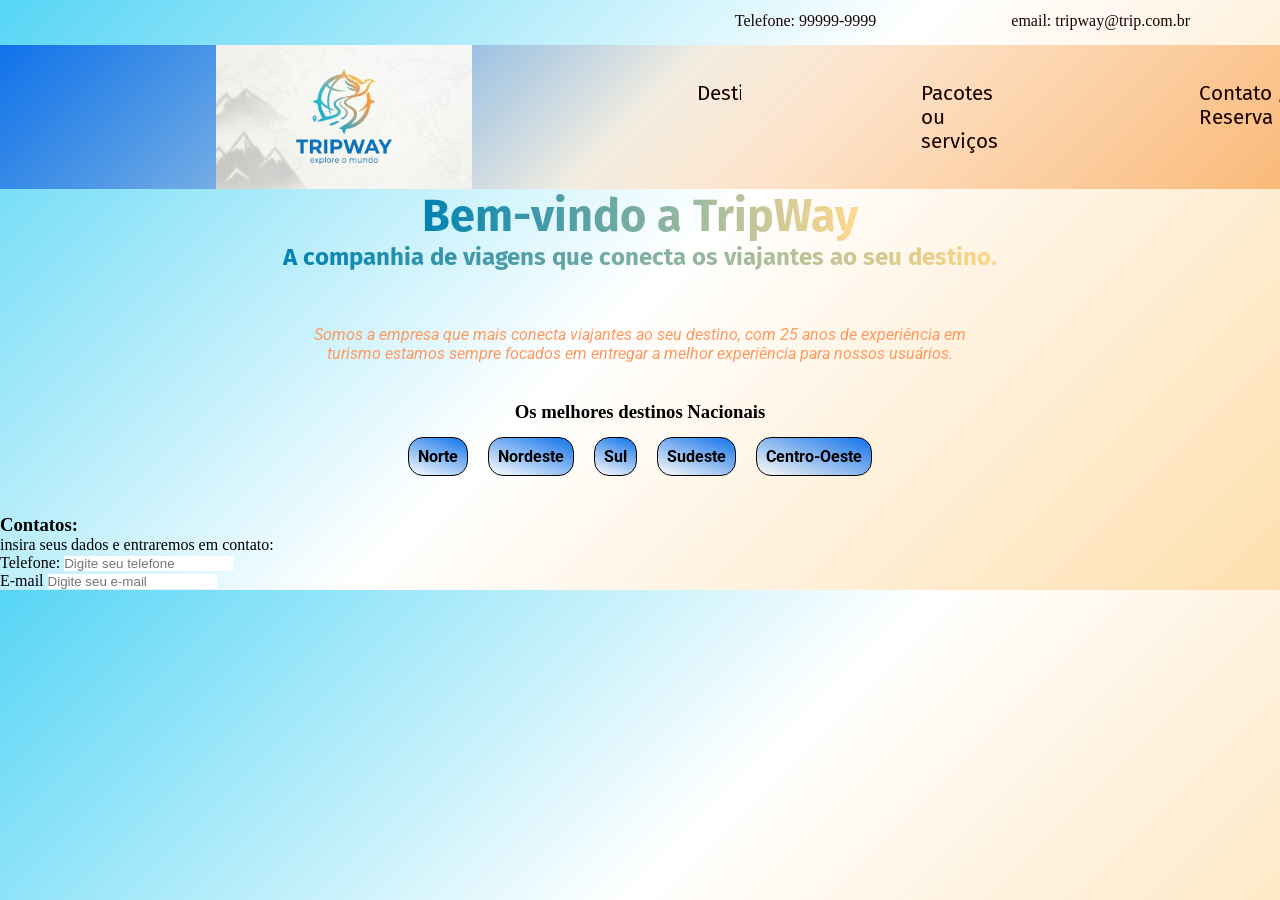
==== index.html @ 1fe7e6d9 "Atualização feita em todas as paginas" ====
<!DOCTYPE html>
<html lang="pt-BR">
<head>
    <meta charset="UTF-8">
    <meta name="viewport" content="width=device-width, initial-scale=1.0">
    <title>TripWay</title>
    <link rel="stylesheet" href="css/styles.css">

</head>

<body >
    <section class="infos-inicio">
        <ul class="telefone-email">
            <li> Telefone: 99999-9999</li>
            <li>email: tripway@trip.com.br</li>
        </ul>
    </section>

    <div class="cabecalho">

                <a class="link-cabecalho" href="">Home</a>

        <img class="img-cabecalho" src="images/logo.jpg"  alt="Logo da empresa">
        <nav >
            <ul class="paginas">
                <li class="link-cabecalho"><a href="pages/destinos.html">Destinos</a></li>
                <li class="link-cabecalho"><a href="pages/pacotes.html">Pacotes ou serviços</a></li>
                <li class="link-cabecalho"><a href="pages/contato.html">Contato / Reserva</a></li>
            </ul>
        </nav>
    </div>

            <header class="texto-principal">
                <h1>Bem-vindo a TripWay</h1>
                <h2>A companhia de viagens que conecta os viajantes ao seu destino.</h2>
            
            <section class="paragrafo-index">
                <p>Somos a empresa que mais conecta viajantes ao seu destino, com 25 anos de experiência em <br> turismo 
                estamos sempre focados em entregar a melhor experiência para nossos usuários.</p>
            </section>
            </header>
        <main>  
            <section >
                <div class="destinos-botao-inicial">
                    <h3 class="propaganda-destinos">Os melhores destinos Nacionais</h3>
                
            
                    <ul class="ofter-trip">
                        <li class="botao-lugar"><a href="">Norte</a></li>
                        <li class="botao-lugar"><a href="">Nordeste</a></li>
                        <li class="botao-lugar"><a href="">Sul</a></li>
                        <li class="botao-lugar"><a href="">Sudeste</a></li>
                        <li class="botao-lugar"><a href="">Centro-Oeste</a></li>

                    </ul>
               
                    </div> 
            </section>

        </main>
        <footer>
            <h3>Contatos:</h3>
            <ul>

               <li>insira seus dados e entraremos em contato:
                <form>
                    <label for="Telefone">Telefone:</label>
                    <input type="text" placeholder="Digite seu telefone" required>
                    <br>
                    <label for="Email">E-mail</label>
                    <input type="email" name="email" id="email" placeholder="Digite seu e-mail" required>

                </form>
               </li>
            </ul>
        </footer>

    
</body>
</html>
---- css/styles.css ----
@import url('https://fonts.googleapis.com/css2?family=Roboto:wght@400;500;600;700&display=swap');
@import url('https://fonts.googleapis.com/css2?family=Fira+Sans:wght@400;500;600&display=swap');

* {
    margin: 0;
    padding: 0;
    box-sizing: border-box;
    border: 0;
}
:root{
    --cor-primaria-background:linear-gradient(135deg, rgb(86, 213, 245), rgba(255, 255, 255, 0.692),rgba(255, 183, 75, 0.447));
    --fonte-principal:'Roboto', sans-serif;
    --fonte-titulo: 'Fira Sans', sans-serif;
    --cor-texto:rgb(26, 2, 2);
    --cor-titulo:#00000079;
    --cor-secundaria-background:linear-gradient(135deg, rgb(16, 114, 234), rgba(255, 230, 206, 0.608),rgba(246, 153, 65, 0.608)) ;
}
ol, ul {
    list-style: none;
}

a {
    text-decoration: none;
    color: inherit;
}

img {
    max-width: 100%;
    display: block;
}

body {
    background: var(--cor-primaria-background);
}

main{
    display: flex;
    flex-direction: column;
    gap: 30vh;
    padding: 3%;
}

.cabecalho{
    background: var(--cor-secundaria-background);
    display: flex;
    align-items: center;
    justify-content: center;
    height: 16vh;
    gap: 25vh;
    
}
.paginas{
    display: flex;
    flex-direction: row;
    gap: 20vh;
}

.img-cabecalho{
    height:100%;
    width: 20%;

}
.link-cabecalho{
    position: relative;
    display: inline-block;
    color:var(--cor-texto); 
    overflow: hidden; 
    z-index: 1; 
    transition: color 0.4s ease; 
    font-size: 2.3vh;
    font-family: var(--fonte-titulo);
}
.link-cabecalho::before{
    content: '';
    position: absolute;
    top: 0;
    left: 0;
    width: 0%; 
    height: 20%; 
    background-color: #ff840074; 
    z-index: -1; 
    transition: width 0.5s ease; 
}

.link-cabecalho:hover{
   color: #236e6d
}

.link-cabecalho:hover::before{
    width: 100%;
}


.telefone-email{
    display: flex;
    flex-direction: row;
    color: var(--cor-texto);
    background-color: var(--cor-secundaria-background);
    justify-content: end;
    gap: 15vh;
    padding:0  10vh;
    height: 5vh;
    padding-top: 1.3vh;
}

header h1{
    font-size: 5vh;
    display: flex;
    color: var(--cor-titulo);
    font-family: var(--fonte-titulo);
    background: linear-gradient(90deg, #0082b1, #ffb7277f);
    -webkit-background-clip: text;
    -webkit-text-fill-color: transparent;
    background-clip: text;
}
header h2{
    display: flex;
    color: var(--cor-titulo);
    font-family: var(--fonte-titulo);
    background: linear-gradient(90deg, #0082b1, #ffb7277f);
    -webkit-background-clip: text;
    -webkit-text-fill-color: transparent;
    background-clip: text;
}
.texto-principal{
    display: flex;
    flex-direction: column;
    align-items: center;
}
.paragrafo-index{
    display: flex;
    justify-content: center;
    font-style: oblique;
    margin-top: 6vh;
    color: #ff985d;
    font-family: var(--fonte-principal);
    text-align: center;

}
.destinos-botao-inicial{
    display: flex;
    align-items: center;
    justify-content: center;
    gap: 1.5vh;
    flex-direction: column;
}
.ofter-trip{
    display: flex;
    gap: 20px;
    

}
.botao-lugar{
    border: 1.9px solid #000000;
    padding: 1vh;
    border-radius: 15px;
    background: linear-gradient(200deg, rgb(16, 114, 234),rgba(255, 255, 255, 0.608));
    font-family: var(--fonte-principal);
    color: rgb(0, 0, 0);
    font-weight: bold;
    transition: transform 0.4s ease;
}
.botao-lugar:hover{
    color: #006b95;
    transform: scale(1.2);
}
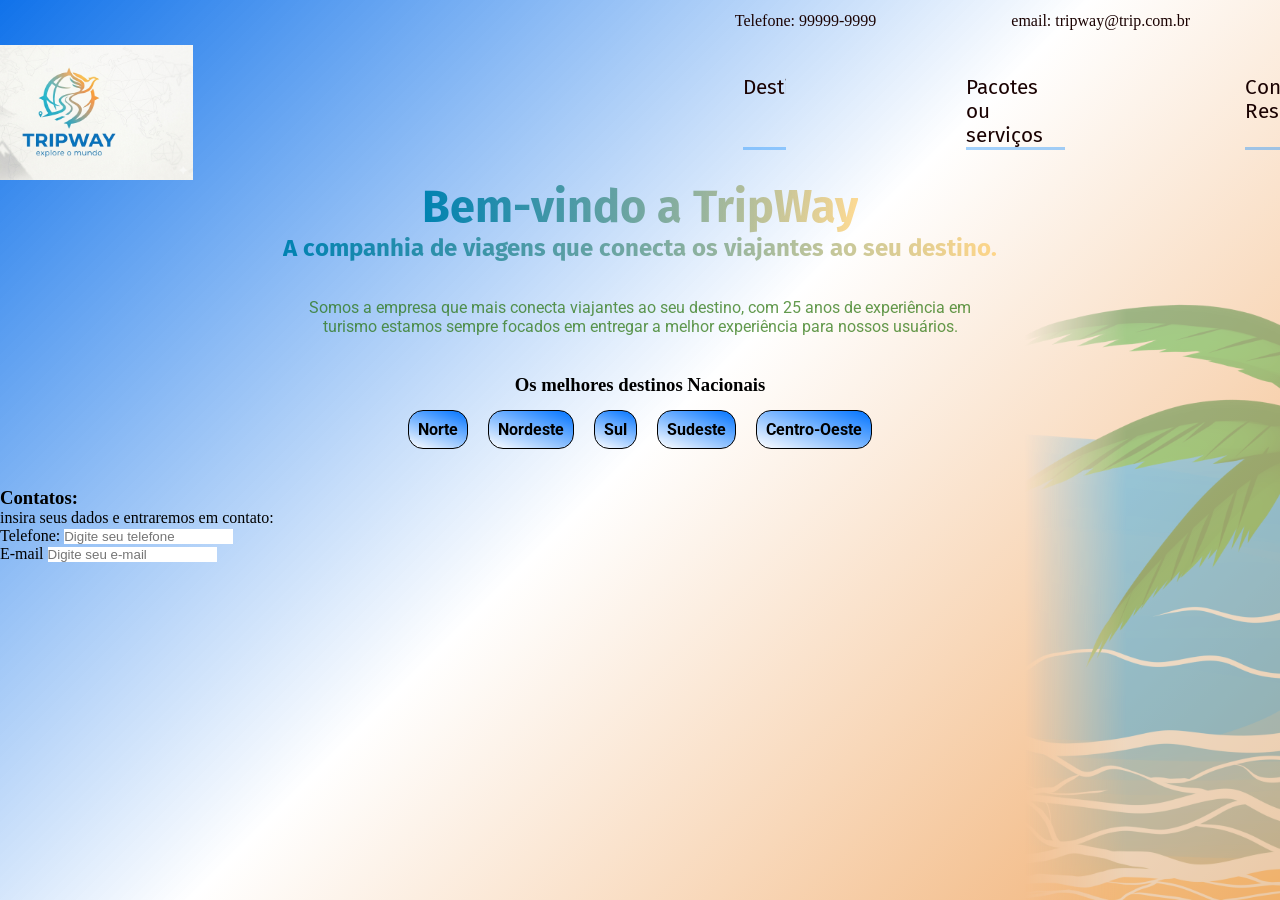
==== commit 34c3a722: "Logo e alterações css feitas" ====
--- a/index.html
+++ b/index.html
@@ -18,9 +18,8 @@
 
     <div class="cabecalho">
 
-                <a class="link-cabecalho" href="">Home</a>
-
         <img class="img-cabecalho" src="images/logo.jpg"  alt="Logo da empresa">
+        <a class="link-cabecalho" href="">Home</a>
         <nav >
             <ul class="paginas">
                 <li class="link-cabecalho"><a href="pages/destinos.html">Destinos</a></li>
@@ -46,11 +45,11 @@
                 
             
                     <ul class="ofter-trip">
-                        <li class="botao-lugar"><a href="">Norte</a></li>
-                        <li class="botao-lugar"><a href="">Nordeste</a></li>
-                        <li class="botao-lugar"><a href="">Sul</a></li>
-                        <li class="botao-lugar"><a href="">Sudeste</a></li>
-                        <li class="botao-lugar"><a href="">Centro-Oeste</a></li>
+                        <li class="botao-lugar"><a href="pages/destinos.html">Norte</a></li>
+                        <li class="botao-lugar"><a href="pages/destinos.html">Nordeste</a></li>
+                        <li class="botao-lugar"><a href="pages/destinos.html">Sul</a></li>
+                        <li class="botao-lugar"><a href="pages/destinos.html">Sudeste</a></li>
+                        <li class="botao-lugar"><a href="pages/destinos.html">Centro-Oeste</a></li>
 
                     </ul>
                
--- a/css/styles.css
+++ b/css/styles.css
@@ -13,7 +13,7 @@
     --fonte-titulo: 'Fira Sans', sans-serif;
     --cor-texto:rgb(26, 2, 2);
     --cor-titulo:#00000079;
-    --cor-secundaria-background:linear-gradient(135deg, rgb(16, 114, 234), rgba(255, 230, 206, 0.608),rgba(246, 153, 65, 0.608)) ;
+    --cor-secundaria-background:linear-gradient(135deg, rgb(16, 114, 234), rgba(255, 255, 255, 0.608),rgba(231, 119, 14, 0.608)) ;
 }
 ol, ul {
     list-style: none;
@@ -30,9 +30,27 @@
 }
 
 body {
-    background: var(--cor-primaria-background);
+  background: var(--cor-secundaria-background); 
+  position: relative;
+  min-height: 100vh;
+  margin: 0; 
 }
 
+body::before {
+  content: "";
+  position: fixed; 
+  top: 0;
+  right: 0; 
+  width: 20%; 
+  height: 100%; 
+  z-index: -1; 
+  background-image: url('../images/background.png');
+  background-size: cover; 
+  background-position: right center;
+  opacity: 0.4; 
+  -webkit-mask-image: linear-gradient(to right, transparent 0%, black 40%);
+  mask-image: linear-gradient(to right, transparent 0%, black 40%);
+}
 main{
     display: flex;
     flex-direction: column;
@@ -41,11 +59,10 @@
 }
 
 .cabecalho{
-    background: var(--cor-secundaria-background);
     display: flex;
     align-items: center;
     justify-content: center;
-    height: 16vh;
+    height: 15vh;
     gap: 25vh;
     
 }
@@ -58,6 +75,7 @@
 .img-cabecalho{
     height:100%;
     width: 20%;
+    margin-right: 100px;
 
 }
 .link-cabecalho{
@@ -69,6 +87,7 @@
     transition: color 0.4s ease; 
     font-size: 2.3vh;
     font-family: var(--fonte-titulo);
+    border-bottom: 3px solid #188fff66;
 }
 .link-cabecalho::before{
     content: '';
@@ -130,9 +149,9 @@
 .paragrafo-index{
     display: flex;
     justify-content: center;
-    font-style: oblique;
-    margin-top: 6vh;
-    color: #ff985d;
+    margin-top: 4vh;
+    color: #206f01b2;
+    font-size: 1.8vh;
     font-family: var(--fonte-principal);
     text-align: center;
 
@@ -154,7 +173,7 @@
     border: 1.9px solid #000000;
     padding: 1vh;
     border-radius: 15px;
-    background: linear-gradient(200deg, rgb(16, 114, 234),rgba(255, 255, 255, 0.608));
+    background: linear-gradient(200deg, rgb(0, 115, 255),rgb(255, 255, 255));
     font-family: var(--fonte-principal);
     color: rgb(0, 0, 0);
     font-weight: bold;
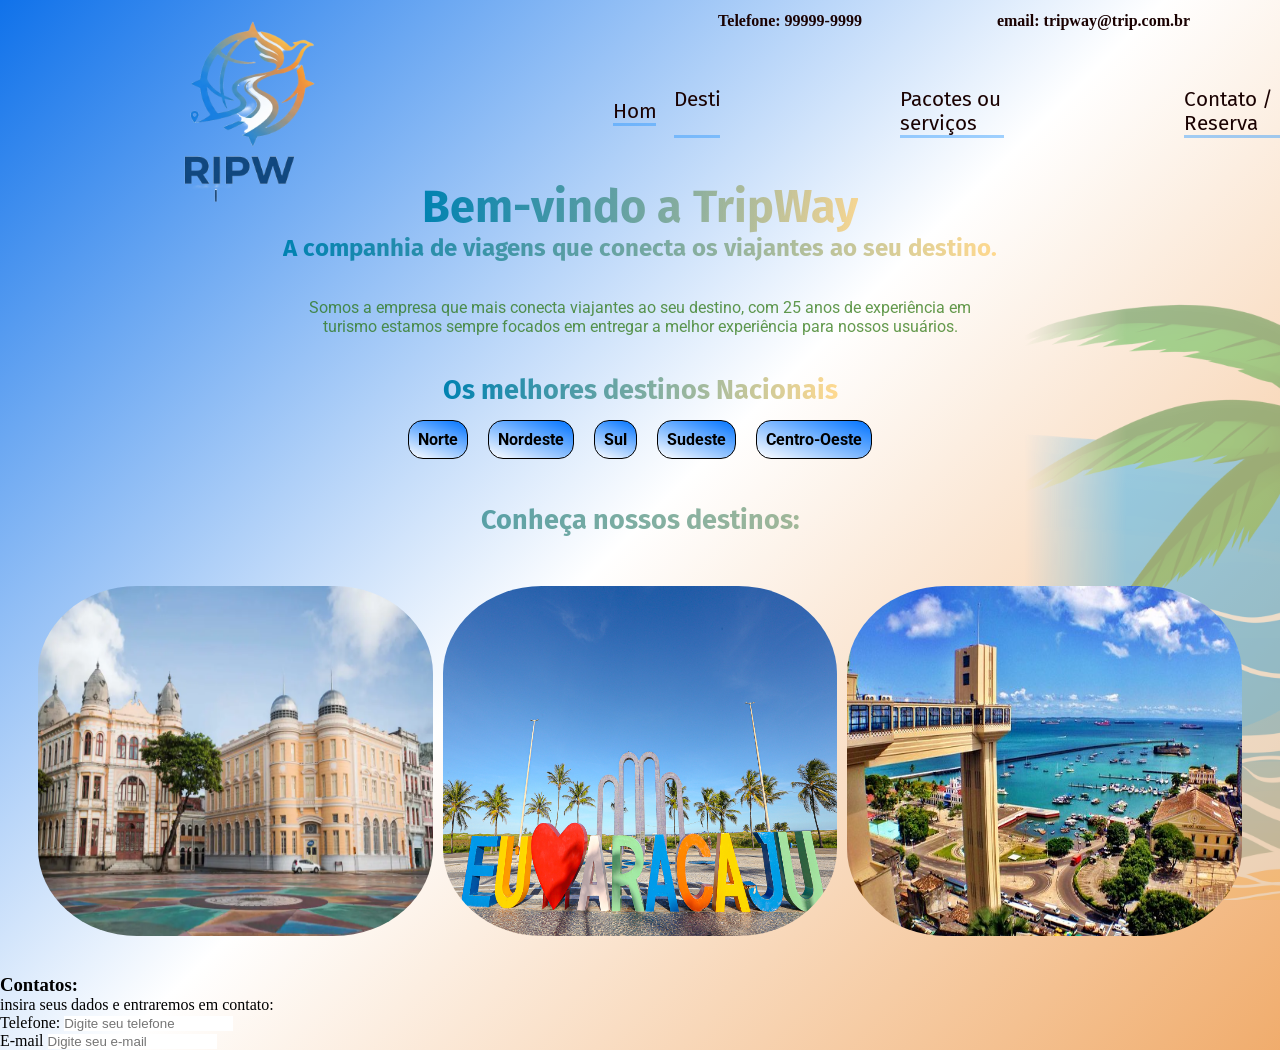
==== commit 95b345b8: "Imagens adicionadas na home para criar os cards AINDA NAO CRIADOS" ====
--- a/index.html
+++ b/index.html
@@ -18,7 +18,7 @@
 
     <div class="cabecalho">
 
-        <img class="img-cabecalho" src="images/logo.jpg"  alt="Logo da empresa">
+        <img class="img-cabecalho" src="images/logo.png"  alt="Logo da empresa">
         <a class="link-cabecalho" href="">Home</a>
         <nav >
             <ul class="paginas">
@@ -39,22 +39,32 @@
             </section>
             </header>
         <main>  
-            <section >
+            
                 <div class="destinos-botao-inicial">
                     <h3 class="propaganda-destinos">Os melhores destinos Nacionais</h3>
-                
-            
                     <ul class="ofter-trip">
                         <li class="botao-lugar"><a href="pages/destinos.html">Norte</a></li>
                         <li class="botao-lugar"><a href="pages/destinos.html">Nordeste</a></li>
                         <li class="botao-lugar"><a href="pages/destinos.html">Sul</a></li>
                         <li class="botao-lugar"><a href="pages/destinos.html">Sudeste</a></li>
                         <li class="botao-lugar"><a href="pages/destinos.html">Centro-Oeste</a></li>
+                    </ul>
+                 </div> 
+                 <div class="texto-destinos">
+                     <h3 >Conheça nossos destinos: </h3>
+                 <ul class="container1-img">
+                    <li>
+                        <img class="img-tela-inicial" src="/images/Marcozero.jpg" alt="marcozero">
+                    </li>
+                    <li>
+                        <img class="img-tela-inicial" src="/images/OrlaSE.jpg" alt="OrlaSE">
+                    </li>
+                    <li>
+                        <img class="img-tela-inicial" src="/images/Salvador.jpg" alt="">
+                    </li>
+                 </ul>
+                 </div>
 
-                    </ul>
-               
-                    </div> 
-            </section>
 
         </main>
         <footer>
--- a/css/styles.css
+++ b/css/styles.css
@@ -54,7 +54,7 @@
 main{
     display: flex;
     flex-direction: column;
-    gap: 30vh;
+    gap: 5vh;
     padding: 3%;
 }
 
@@ -63,7 +63,7 @@
     align-items: center;
     justify-content: center;
     height: 15vh;
-    gap: 25vh;
+    gap: 2vh;
     
 }
 .paginas{
@@ -73,8 +73,8 @@
 }
 
 .img-cabecalho{
-    height:100%;
-    width: 20%;
+    height:200%;
+    width: 40%;
     margin-right: 100px;
 
 }
@@ -120,6 +120,7 @@
     padding:0  10vh;
     height: 5vh;
     padding-top: 1.3vh;
+    font-weight: bold;
 }
 
 header h1{
@@ -162,6 +163,18 @@
     justify-content: center;
     gap: 1.5vh;
     flex-direction: column;
+}
+
+.destinos-botao-inicial h3{
+    font-size: 3vh;
+    display: flex;
+    color: var(--cor-titulo);
+    font-family: var(--fonte-titulo);
+    background: linear-gradient(90deg, #0082b1, #ffb7277f);
+    -webkit-background-clip: text;
+    -webkit-text-fill-color: transparent;
+    background-clip: text;
+    justify-content: center;
 }
 .ofter-trip{
     display: flex;
@@ -184,5 +197,27 @@
     transform: scale(1.2);
 }
 
-
-
+.img-tela-inicial{
+    height: 350px;
+    width: 450px;
+    border-radius: 25%;
+}
+.texto-destinos h3{
+    font-size: 3vh;
+    display: flex;
+    color: var(--cor-titulo);
+    font-family: var(--fonte-titulo);
+    background: linear-gradient(90deg, #0082b1, #ffb7277f);
+    -webkit-background-clip: text;
+    -webkit-text-fill-color: transparent;
+    background-clip: text;
+    justify-content: center;
+}
+.container1-img{
+    display: flex;
+    gap: 10px;
+    justify-content: center;
+    margin-top: 50px;
+    flex-direction: row;
+
+}
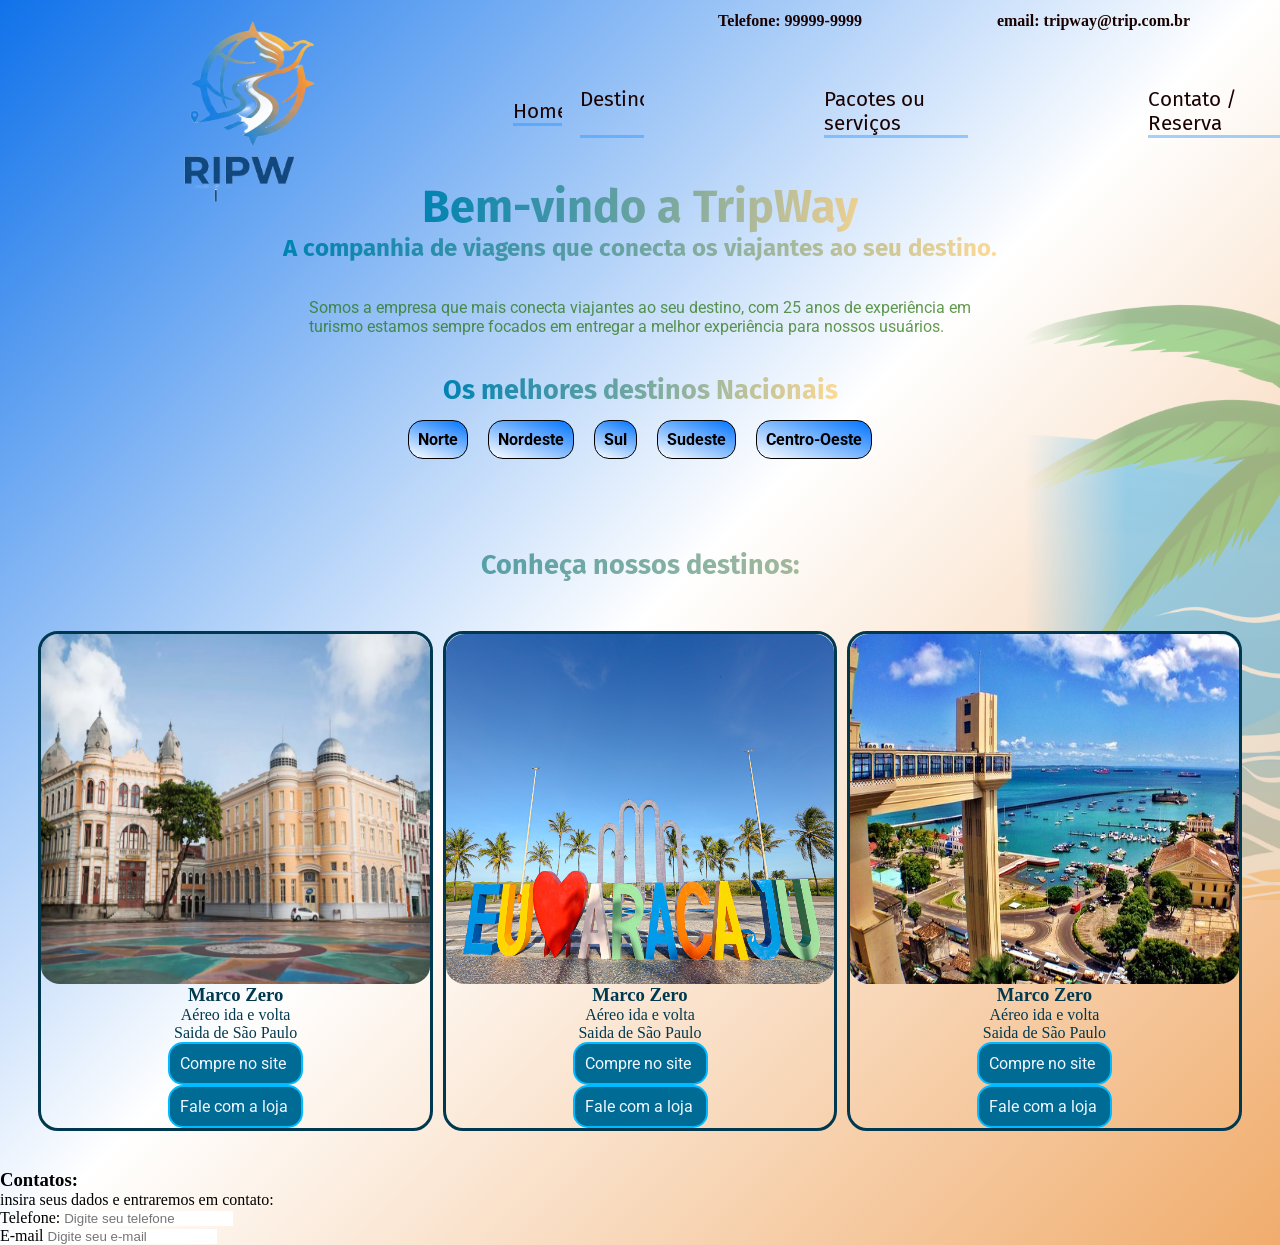
==== commit aec8040f: "Finalizado HEADER- BODY - faltante FOOTER" ====
--- a/index.html
+++ b/index.html
@@ -51,21 +51,40 @@
                     </ul>
                  </div> 
                  <div class="texto-destinos">
-                     <h3 >Conheça nossos destinos: </h3>
+                     <h2 >Conheça nossos destinos: </h2>
                  <ul class="container1-img">
-                    <li>
+                    <li class="container2">
                         <img class="img-tela-inicial" src="/images/Marcozero.jpg" alt="marcozero">
+                        <h3>Marco Zero</h3>
+                        <p>Aéreo ida e volta</p>
+                        <p>Saida de São Paulo</p>
+                        <ul>
+                            <li><a href="">Compre no site</a></li>
+                            <li><a href="">Fale com a loja</a></li>
+                        </ul>
                     </li>
-                    <li>
+                    <li class="container2">
                         <img class="img-tela-inicial" src="/images/OrlaSE.jpg" alt="OrlaSE">
+                        <h3>Marco Zero</h3>
+                        <p>Aéreo ida e volta</p>
+                        <p>Saida de São Paulo</p>
+                         <ul>
+                            <li><a href="">Compre no site</a></li>
+                            <li><a href="">Fale com a loja</a></li>
+                        </ul>
                     </li>
-                    <li>
+                    <li class="container2">
                         <img class="img-tela-inicial" src="/images/Salvador.jpg" alt="">
+                        <h3>Marco Zero</h3>
+                        <p>Aéreo ida e volta</p>
+                        <p>Saida de São Paulo</p>                       
+                        <ul>
+                            <li><a href="">Compre no site</a></li>
+                            <li><a href="">Fale com a loja</a></li>
+                        </ul>                       
                     </li>
                  </ul>
                  </div>
-
-
         </main>
         <footer>
             <h3>Contatos:</h3>
--- a/css/styles.css
+++ b/css/styles.css
@@ -54,7 +54,7 @@
 main{
     display: flex;
     flex-direction: column;
-    gap: 5vh;
+    gap: 10vh;
     padding: 3%;
 }
 
@@ -75,7 +75,6 @@
 .img-cabecalho{
     height:200%;
     width: 40%;
-    margin-right: 100px;
 
 }
 .link-cabecalho{
@@ -175,13 +174,14 @@
     -webkit-text-fill-color: transparent;
     background-clip: text;
     justify-content: center;
+
 }
 .ofter-trip{
     display: flex;
-    gap: 20px;
+    gap:20px;
     
-
-}
+}
+
 .botao-lugar{
     border: 1.9px solid #000000;
     padding: 1vh;
@@ -200,9 +200,9 @@
 .img-tela-inicial{
     height: 350px;
     width: 450px;
-    border-radius: 25%;
-}
-.texto-destinos h3{
+    border-radius: 5%;
+}
+.texto-destinos h2{
     font-size: 3vh;
     display: flex;
     color: var(--cor-titulo);
@@ -212,12 +212,50 @@
     -webkit-text-fill-color: transparent;
     background-clip: text;
     justify-content: center;
+    
 }
 .container1-img{
     display: flex;
-    gap: 10px;
+    gap: 20px;
     justify-content: center;
     margin-top: 50px;
     flex-direction: row;
-
+    gap: 10px;
+
+}
+
+.container1-img a{
+    border: 2px solid #00bbff;
+    background-color: #006b95;
+    color: aliceblue;
+    padding: 10px;
+    display: flex;
+    font-family: var(--fonte-principal);
+    width: 15vh;
+    border-radius: 15px;
+
+
+}
+.container1-img ul{
+    display: flex;
+    flex-direction: column;
+    justify-content: center;
+    align-items: center;
+}
+
+.container2{
+    color: #00394f;
+    display: flex;
+    flex-direction: column;
+    border:3px solid #00394f;
+    border-radius: 20px;
+}
+.container1-img h3,p{
+    justify-content: center;
+    display: flex;
+    text-align: start;
+
+}
+.container2 li{
+    gap: 50px;
 }
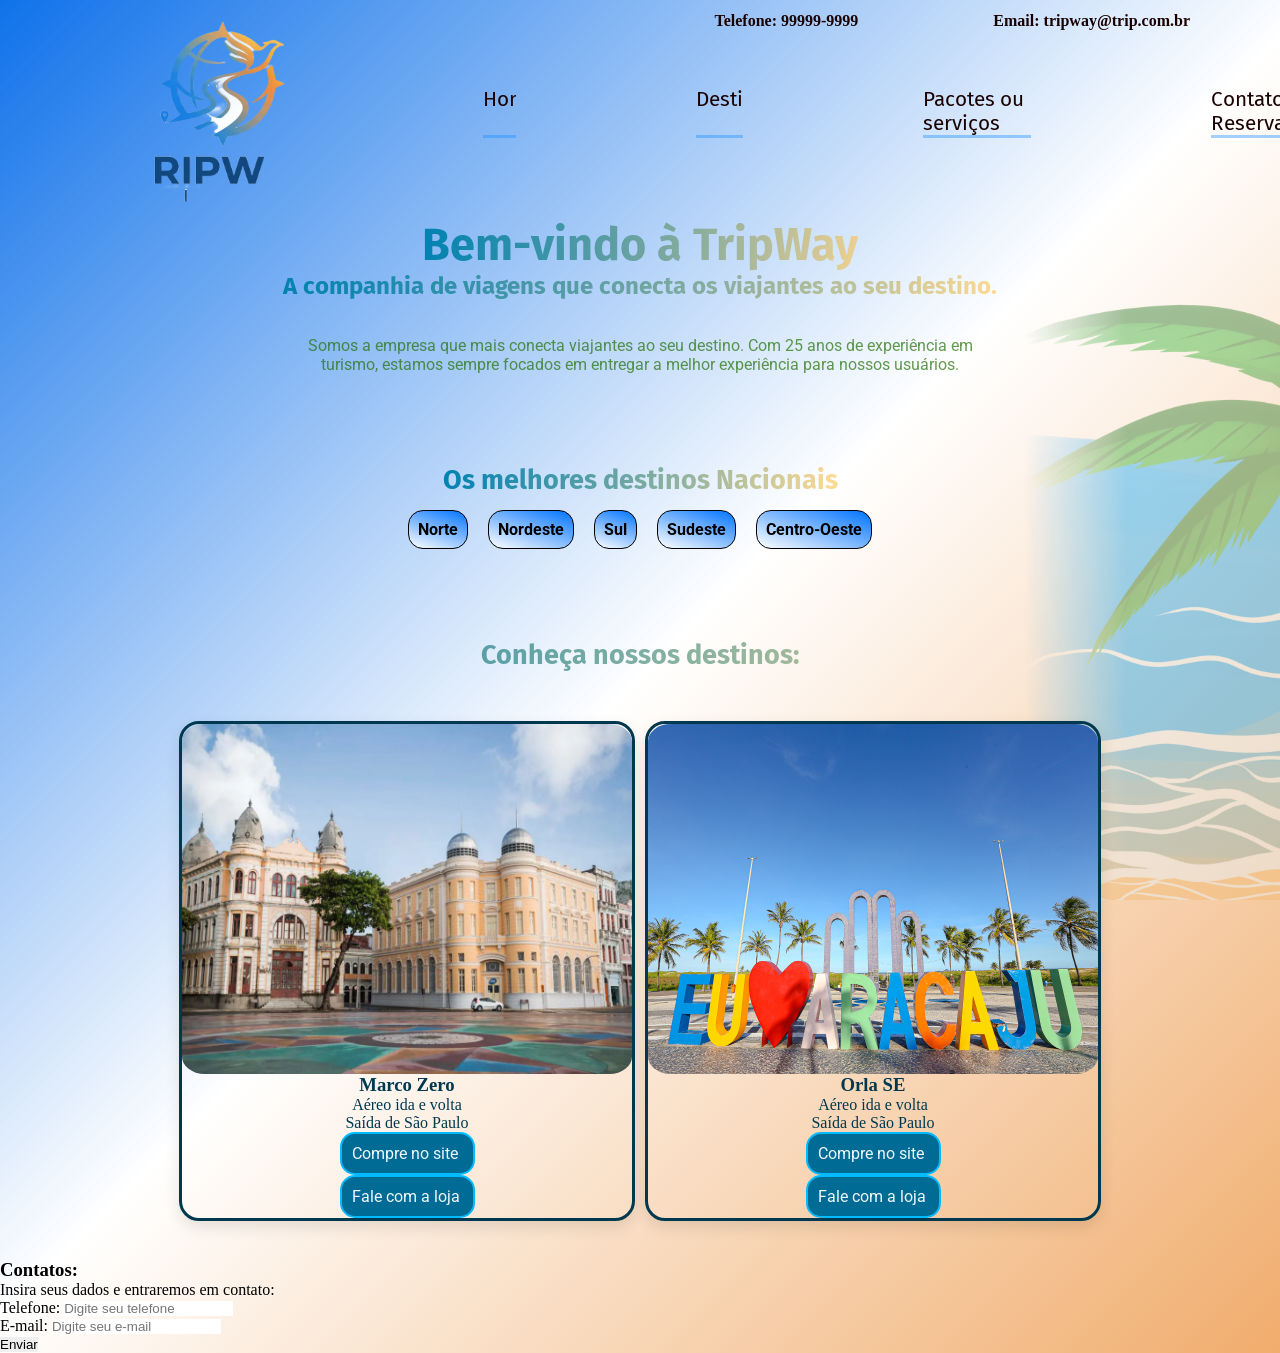
==== commit 997819e9: "Melhorias no HTML Semantico" ====
--- a/index.html
+++ b/index.html
@@ -5,104 +5,94 @@
     <meta name="viewport" content="width=device-width, initial-scale=1.0">
     <title>TripWay</title>
     <link rel="stylesheet" href="css/styles.css">
-
 </head>
 
-<body >
-    <section class="infos-inicio">
-        <ul class="telefone-email">
-            <li> Telefone: 99999-9999</li>
-            <li>email: tripway@trip.com.br</li>
-        </ul>
-    </section>
+<body>
+    <header class="cabecalho-principal">
+        <section class="infos-inicio">
+            <ul class="telefone-email">
+                <li>Telefone: 99999-9999</li>
+                <li>Email: tripway@trip.com.br</li>
+            </ul>
+        </section>
 
-    <div class="cabecalho">
+        <div class="navegacao-container">
+            <img class="img-cabecalho" src="images/logo.png" alt="Logo da empresa TripWay">
+            
+            <nav>
+                <ul class="paginas">
+                    <li class="link-cabecalho"><a href="index.html">Home</a></li>
+                    <li class="link-cabecalho"><a href="pages/destinos.html">Destinos</a></li>
+                    <li class="link-cabecalho"><a href="pages/pacotes.html">Pacotes ou serviços</a></li>
+                    <li class="link-cabecalho"><a href="pages/contato.html">Contato / Reserva</a></li>
+                </ul>
+            </nav>
+        </div>
+    </header>
 
-        <img class="img-cabecalho" src="images/logo.png"  alt="Logo da empresa">
-        <a class="link-cabecalho" href="">Home</a>
-        <nav >
-            <ul class="paginas">
-                <li class="link-cabecalho"><a href="pages/destinos.html">Destinos</a></li>
-                <li class="link-cabecalho"><a href="pages/pacotes.html">Pacotes ou serviços</a></li>
-                <li class="link-cabecalho"><a href="pages/contato.html">Contato / Reserva</a></li>
+    <main>  
+        <section class="texto-principal">
+            <h1>Bem-vindo à TripWay</h1>
+            <h2>A companhia de viagens que conecta os viajantes ao seu destino.</h2>
+            
+            <p class="paragrafo-index">
+                Somos a empresa que mais conecta viajantes ao seu destino. Com 25 anos de experiência em <br> 
+                turismo, estamos sempre focados em entregar a melhor experiência para nossos usuários.
+            </p>
+        </section>
+        
+        <section class="destinos-botao-inicial">
+            <h3 class="propaganda-destinos">Os melhores destinos Nacionais</h3>
+            <ul class="ofter-trip">
+                <li class="botao-lugar"><a href="pages/destinos.html">Norte</a></li>
+                <li class="botao-lugar"><a href="pages/destinos.html">Nordeste</a></li>
+                <li class="botao-lugar"><a href="pages/destinos.html">Sul</a></li>
+                <li class="botao-lugar"><a href="pages/destinos.html">Sudeste</a></li>
+                <li class="botao-lugar"><a href="pages/destinos.html">Centro-Oeste</a></li>
             </ul>
-        </nav>
-    </div>
+        </section> 
 
-            <header class="texto-principal">
-                <h1>Bem-vindo a TripWay</h1>
-                <h2>A companhia de viagens que conecta os viajantes ao seu destino.</h2>
-            
-            <section class="paragrafo-index">
-                <p>Somos a empresa que mais conecta viajantes ao seu destino, com 25 anos de experiência em <br> turismo 
-                estamos sempre focados em entregar a melhor experiência para nossos usuários.</p>
-            </section>
-            </header>
-        <main>  
-            
-                <div class="destinos-botao-inicial">
-                    <h3 class="propaganda-destinos">Os melhores destinos Nacionais</h3>
-                    <ul class="ofter-trip">
-                        <li class="botao-lugar"><a href="pages/destinos.html">Norte</a></li>
-                        <li class="botao-lugar"><a href="pages/destinos.html">Nordeste</a></li>
-                        <li class="botao-lugar"><a href="pages/destinos.html">Sul</a></li>
-                        <li class="botao-lugar"><a href="pages/destinos.html">Sudeste</a></li>
-                        <li class="botao-lugar"><a href="pages/destinos.html">Centro-Oeste</a></li>
+        <section class="texto-destinos">
+            <h2>Conheça nossos destinos:</h2>
+            <ul class="container1-img">
+                <li class="container2">
+                    <img class="img-tela-inicial" src="/images/Marcozero.jpg" alt="Foto do Marco Zero">
+                    <h3>Marco Zero</h3>
+                    <p>Aéreo ida e volta</p>
+                    <p>Saída de São Paulo</p>
+                    <ul>
+                        <li><a href="">Compre no site</a></li>
+                        <li><a href="">Fale com a loja</a></li>
                     </ul>
-                 </div> 
-                 <div class="texto-destinos">
-                     <h2 >Conheça nossos destinos: </h2>
-                 <ul class="container1-img">
-                    <li class="container2">
-                        <img class="img-tela-inicial" src="/images/Marcozero.jpg" alt="marcozero">
-                        <h3>Marco Zero</h3>
-                        <p>Aéreo ida e volta</p>
-                        <p>Saida de São Paulo</p>
-                        <ul>
-                            <li><a href="">Compre no site</a></li>
-                            <li><a href="">Fale com a loja</a></li>
-                        </ul>
-                    </li>
-                    <li class="container2">
-                        <img class="img-tela-inicial" src="/images/OrlaSE.jpg" alt="OrlaSE">
-                        <h3>Marco Zero</h3>
-                        <p>Aéreo ida e volta</p>
-                        <p>Saida de São Paulo</p>
-                         <ul>
-                            <li><a href="">Compre no site</a></li>
-                            <li><a href="">Fale com a loja</a></li>
-                        </ul>
-                    </li>
-                    <li class="container2">
-                        <img class="img-tela-inicial" src="/images/Salvador.jpg" alt="">
-                        <h3>Marco Zero</h3>
-                        <p>Aéreo ida e volta</p>
-                        <p>Saida de São Paulo</p>                       
-                        <ul>
-                            <li><a href="">Compre no site</a></li>
-                            <li><a href="">Fale com a loja</a></li>
-                        </ul>                       
-                    </li>
-                 </ul>
-                 </div>
-        </main>
-        <footer>
-            <h3>Contatos:</h3>
-            <ul>
+                </li>
+                <li class="container2">
+                    <img class="img-tela-inicial" src="/images/OrlaSE.jpg" alt="Foto da Orla">
+                    <h3>Orla SE</h3>
+                    <p>Aéreo ida e volta</p>
+                    <p>Saída de São Paulo</p>
+                    <ul>
+                        <li><a href="">Compre no site</a></li>
+                        <li><a href="">Fale com a loja</a></li>
+                    </ul>
+                </li>
+            </ul>
+        </section>
+    </main>
 
-               <li>insira seus dados e entraremos em contato:
-                <form>
-                    <label for="Telefone">Telefone:</label>
-                    <input type="text" placeholder="Digite seu telefone" required>
-                    <br>
-                    <label for="Email">E-mail</label>
-                    <input type="email" name="email" id="email" placeholder="Digite seu e-mail" required>
+    <footer>
+        <h3>Contatos:</h3>
+        <p>Insira seus dados e entraremos em contato:</p>
+        
+        <form action="#" method="POST">
+            <label for="telefone">Telefone:</label>
+            <input type="tel" name="telefone" id="telefone" placeholder="Digite seu telefone" required>
+            <br>
+            <label for="email">E-mail:</label>
+            <input type="email" name="email" id="email" placeholder="Digite seu e-mail" required>
+            <br>
+            <button type="submit">Enviar</button>
+        </form>
+    </footer>
 
-                </form>
-               </li>
-            </ul>
-        </footer>
-
-    
 </body>
 </html>
--- a/css/styles.css
+++ b/css/styles.css
@@ -58,14 +58,19 @@
     padding: 3%;
 }
 
-.cabecalho{
+
+.cabecalho-principal{
+    display: block; 
+}
+
+.navegacao-container {
     display: flex;
     align-items: center;
     justify-content: center;
     height: 15vh;
     gap: 2vh;
-    
-}
+}
+
 .paginas{
     display: flex;
     flex-direction: row;
@@ -75,8 +80,8 @@
 .img-cabecalho{
     height:200%;
     width: 40%;
-
-}
+}
+
 .link-cabecalho{
     position: relative;
     display: inline-block;
@@ -108,7 +113,6 @@
     width: 100%;
 }
 
-
 .telefone-email{
     display: flex;
     flex-direction: row;
@@ -122,7 +126,7 @@
     font-weight: bold;
 }
 
-header h1{
+.texto-principal h1{
     font-size: 5vh;
     display: flex;
     color: var(--cor-titulo);
@@ -132,15 +136,17 @@
     -webkit-text-fill-color: transparent;
     background-clip: text;
 }
-header h2{
-    display: flex;
-    color: var(--cor-titulo);
-    font-family: var(--fonte-titulo);
-    background: linear-gradient(90deg, #0082b1, #ffb7277f);
-    -webkit-background-clip: text;
-    -webkit-text-fill-color: transparent;
-    background-clip: text;
-}
+
+.texto-principal h2{
+    display: flex;
+    color: var(--cor-titulo);
+    font-family: var(--fonte-titulo);
+    background: linear-gradient(90deg, #0082b1, #ffb7277f);
+    -webkit-background-clip: text;
+    -webkit-text-fill-color: transparent;
+    background-clip: text;
+}
+
 .texto-principal{
     display: flex;
     flex-direction: column;
@@ -154,8 +160,8 @@
     font-size: 1.8vh;
     font-family: var(--fonte-principal);
     text-align: center;
-
-}
+}
+
 .destinos-botao-inicial{
     display: flex;
     align-items: center;
@@ -174,12 +180,10 @@
     -webkit-text-fill-color: transparent;
     background-clip: text;
     justify-content: center;
-
 }
 .ofter-trip{
     display: flex;
     gap:20px;
-    
 }
 
 .botao-lugar{
@@ -212,16 +216,13 @@
     -webkit-text-fill-color: transparent;
     background-clip: text;
     justify-content: center;
-    
 }
 .container1-img{
     display: flex;
-    gap: 20px;
     justify-content: center;
     margin-top: 50px;
     flex-direction: row;
     gap: 10px;
-
 }
 
 .container1-img a{
@@ -233,8 +234,6 @@
     font-family: var(--fonte-principal);
     width: 15vh;
     border-radius: 15px;
-
-
 }
 .container1-img ul{
     display: flex;
@@ -247,15 +246,20 @@
     color: #00394f;
     display: flex;
     flex-direction: column;
-    border:3px solid #00394f;
+    border: 3px solid #00394f;
     border-radius: 20px;
-}
-.container1-img h3,p{
+    box-shadow: 0px 6px 15px rgba(0, 0, 0, 0.1); 
+    transition: transform 0.3s ease, box-shadow 0.3s ease; 
+}
+.container2:hover {
+    transform: translateY(-19px); 
+    box-shadow: 0px 15px 25px rgb(0, 213, 255); 
+}
+.container1-img h3, .container1-img p{ 
     justify-content: center;
     display: flex;
     text-align: start;
-
 }
 .container2 li{
     gap: 50px;
-}+}
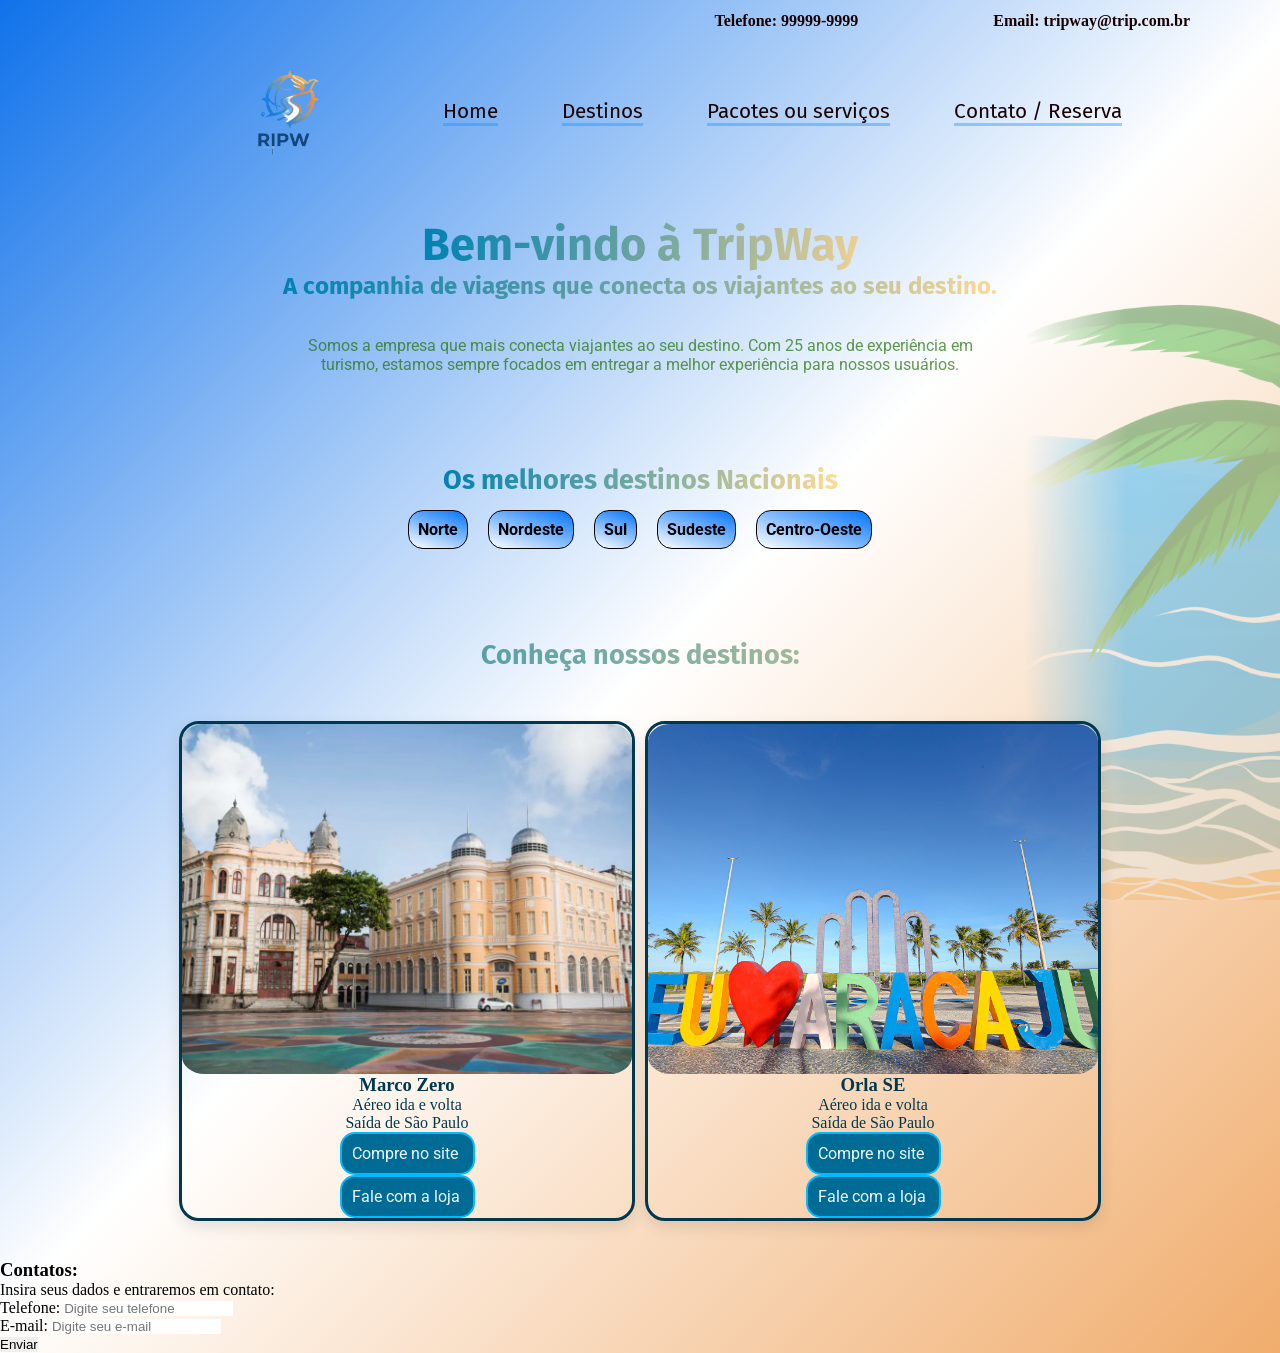
==== commit 30f218b2: "realizado alteração no style css nana 66 até 80 e html 59 e 69" ====
--- a/index.html
+++ b/index.html
@@ -56,7 +56,7 @@
             <h2>Conheça nossos destinos:</h2>
             <ul class="container1-img">
                 <li class="container2">
-                    <img class="img-tela-inicial" src="/images/Marcozero.jpg" alt="Foto do Marco Zero">
+                    <img class="img-tela-inicial" src="images/Marcozero.jpg" alt="Foto do Marco Zero">
                     <h3>Marco Zero</h3>
                     <p>Aéreo ida e volta</p>
                     <p>Saída de São Paulo</p>
@@ -66,7 +66,7 @@
                     </ul>
                 </li>
                 <li class="container2">
-                    <img class="img-tela-inicial" src="/images/OrlaSE.jpg" alt="Foto da Orla">
+                    <img class="img-tela-inicial" src="images/OrlaSE.jpg" alt="Foto da Orla">
                     <h3>Orla SE</h3>
                     <p>Aéreo ida e volta</p>
                     <p>Saída de São Paulo</p>
--- a/css/styles.css
+++ b/css/styles.css
@@ -67,19 +67,36 @@
     display: flex;
     align-items: center;
     justify-content: center;
-    height: 15vh;
-    gap: 2vh;
-}
-
-.paginas{
+    min-height: 15vh;
+    height: auto;
+    gap: clamp(12px, 2vw, 28px);
+    padding: 0 3%;
+}
+
+.paginas {
     display: flex;
     flex-direction: row;
-    gap: 20vh;
-}
-
-.img-cabecalho{
-    height:200%;
-    width: 40%;
+    flex-wrap: wrap;
+    justify-content: center;
+    gap: clamp(16px, 5vw, 90px);
+}
+
+.img-cabecalho {
+    width: clamp(140px, 24vw, 260px);
+    height: auto;
+    max-height: 14vh;
+    object-fit: contain;
+}
+
+.ofter-trip,
+.container1-img {
+    flex-wrap: wrap;
+}
+
+.img-tela-inicial {
+    width: min(450px, 100%);
+    height: 350px;
+    object-fit: cover;
 }
 
 .link-cabecalho{
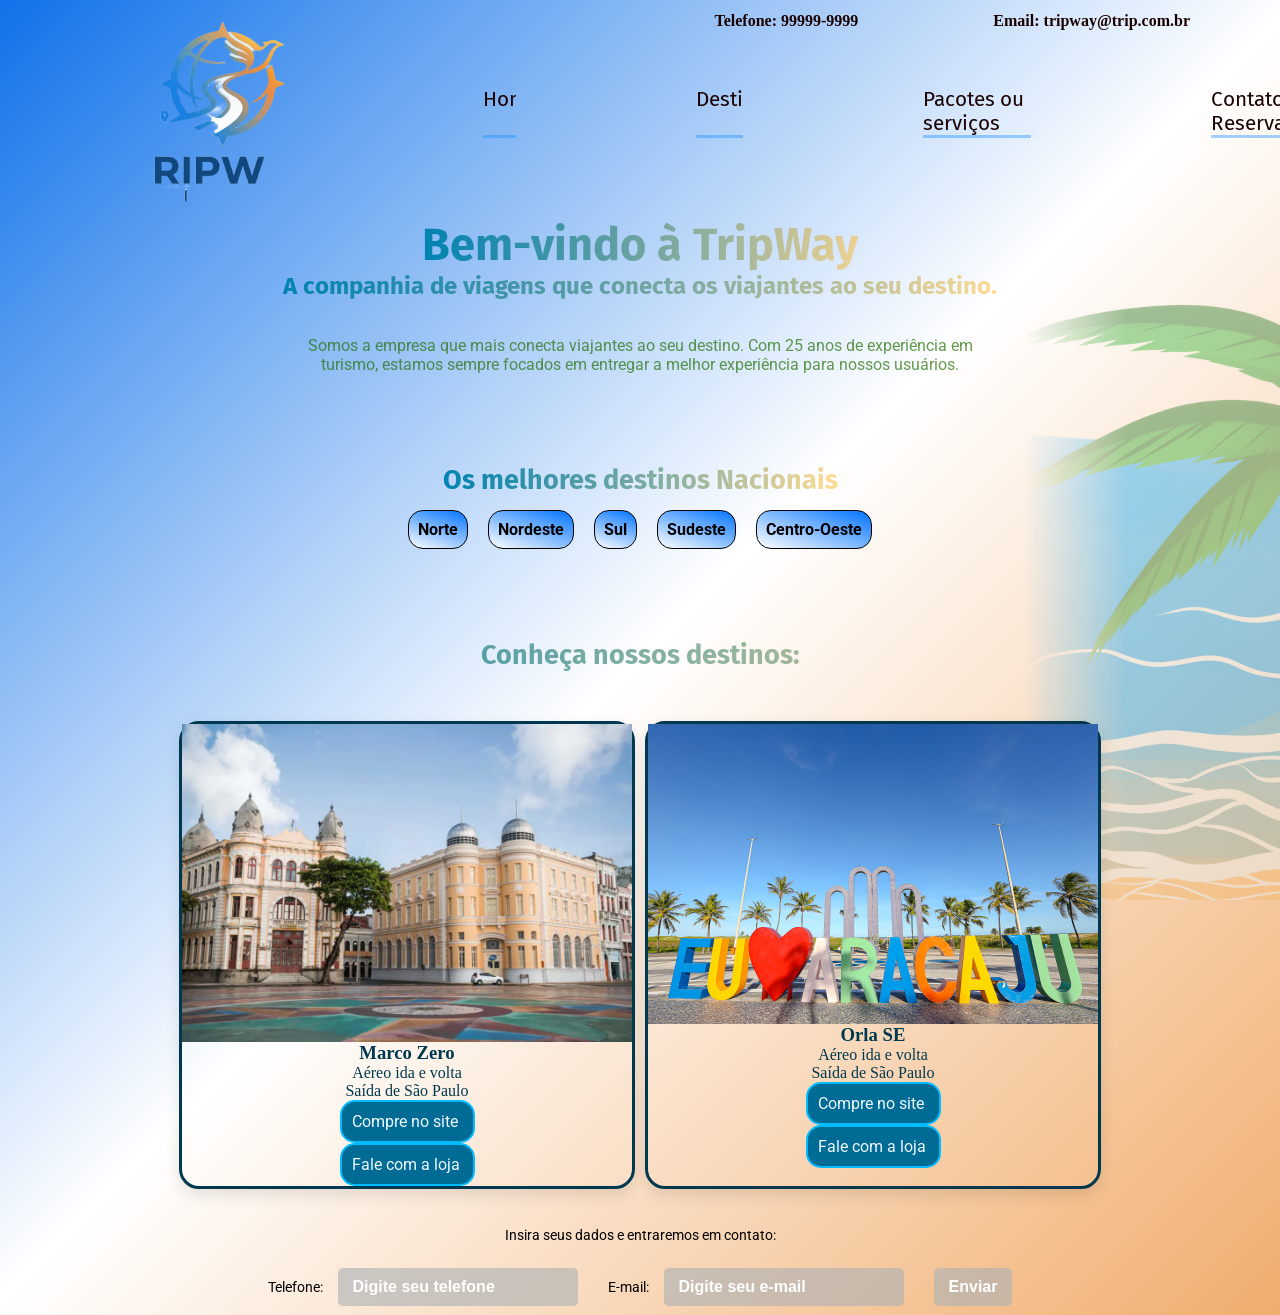
==== commit 5d8b6f7c: "Responsividade aplicada, 100% responsivo" ====
--- a/index.html
+++ b/index.html
@@ -56,7 +56,7 @@
             <h2>Conheça nossos destinos:</h2>
             <ul class="container1-img">
                 <li class="container2">
-                    <img class="img-tela-inicial" src="images/Marcozero.jpg" alt="Foto do Marco Zero">
+                    <img class="img-tela-inicial" src="/images/Marcozero.jpg" alt="Foto do Marco Zero">
                     <h3>Marco Zero</h3>
                     <p>Aéreo ida e volta</p>
                     <p>Saída de São Paulo</p>
@@ -66,7 +66,7 @@
                     </ul>
                 </li>
                 <li class="container2">
-                    <img class="img-tela-inicial" src="images/OrlaSE.jpg" alt="Foto da Orla">
+                    <img class="img-tela-inicial" src="/images/OrlaSE.jpg" alt="Foto da Orla">
                     <h3>Orla SE</h3>
                     <p>Aéreo ida e volta</p>
                     <p>Saída de São Paulo</p>
@@ -80,7 +80,6 @@
     </main>
 
     <footer>
-        <h3>Contatos:</h3>
         <p>Insira seus dados e entraremos em contato:</p>
         
         <form action="#" method="POST">
--- a/css/styles.css
+++ b/css/styles.css
@@ -67,36 +67,19 @@
     display: flex;
     align-items: center;
     justify-content: center;
-    min-height: 15vh;
-    height: auto;
-    gap: clamp(12px, 2vw, 28px);
-    padding: 0 3%;
-}
-
-.paginas {
+    height: 15vh;
+    gap: 2vh;
+}
+
+.paginas{
     display: flex;
     flex-direction: row;
-    flex-wrap: wrap;
-    justify-content: center;
-    gap: clamp(16px, 5vw, 90px);
-}
-
-.img-cabecalho {
-    width: clamp(140px, 24vw, 260px);
-    height: auto;
-    max-height: 14vh;
-    object-fit: contain;
-}
-
-.ofter-trip,
-.container1-img {
-    flex-wrap: wrap;
-}
-
-.img-tela-inicial {
-    width: min(450px, 100%);
-    height: 350px;
-    object-fit: cover;
+    gap: 20vh;
+}
+
+.img-cabecalho{
+    height:200%;
+    width: 40%;
 }
 
 .link-cabecalho{
@@ -218,10 +201,11 @@
     transform: scale(1.2);
 }
 
-.img-tela-inicial{
-    height: 350px;
-    width: 450px;
-    border-radius: 5%;
+.img-tela-inicial {
+    width: 100%;
+    max-width: 450px;
+    height: auto;
+    object-fit: cover;
 }
 .texto-destinos h2{
     font-size: 3vh;
@@ -280,3 +264,97 @@
 .container2 li{
     gap: 50px;
 }
+
+footer {
+    display: flex;
+    flex-direction: column; 
+    justify-content: center;
+    align-items: center;
+    margin-bottom: 1vh;
+    gap: 10px; 
+}
+
+footer form {
+    display: flex;
+    flex-direction: row; 
+    align-items: center;
+    flex-wrap: nowrap; 
+    gap: 15px; 
+    margin-top: 15px; 
+}
+
+footer p, footer label {
+    font-family: var(--fonte-principal);
+    font-size: 1.5vh; 
+    white-space: nowrap; 
+}
+
+footer input, footer button {
+    padding: 10px 15px; 
+    font-size: 16px; 
+    font-weight: bold; 
+    background-color: #aeb1b4a1; 
+    color: #fff; 
+    border: none; 
+    border-radius: 5px; 
+    cursor: pointer; 
+}
+footer input{
+    cursor: text;
+}
+
+footer ::placeholder {
+    color: rgb(255, 255, 255);
+}
+
+@media (max-width: 768px) {
+    .telefone-email {
+        justify-content: center;
+        gap: 5vw;
+        padding: 1vh 5vw;
+        height: auto;
+        flex-wrap: wrap;
+    }
+
+    .navegacao-container {
+        flex-direction: column;
+        height: auto;
+        padding: 2vh 0;
+        gap: 3vh;
+    }
+
+    .paginas {
+        gap: 5vw;
+        flex-wrap: wrap;
+        justify-content: center;
+    }
+
+    .img-cabecalho {
+        width: 60%;
+        height: auto;
+    }
+
+    .ofter-trip {
+        flex-wrap: wrap;
+        justify-content: center;
+    }
+
+    .container1-img {
+        flex-direction: column;
+        align-items: center;
+    }
+
+    .container2 {
+        width: 100%;
+        max-width: 350px; 
+    }
+
+    footer form {
+        flex-direction: column;
+        width: 100%;
+    }
+    
+    footer input, footer button {
+        width: 100%;
+    }
+}
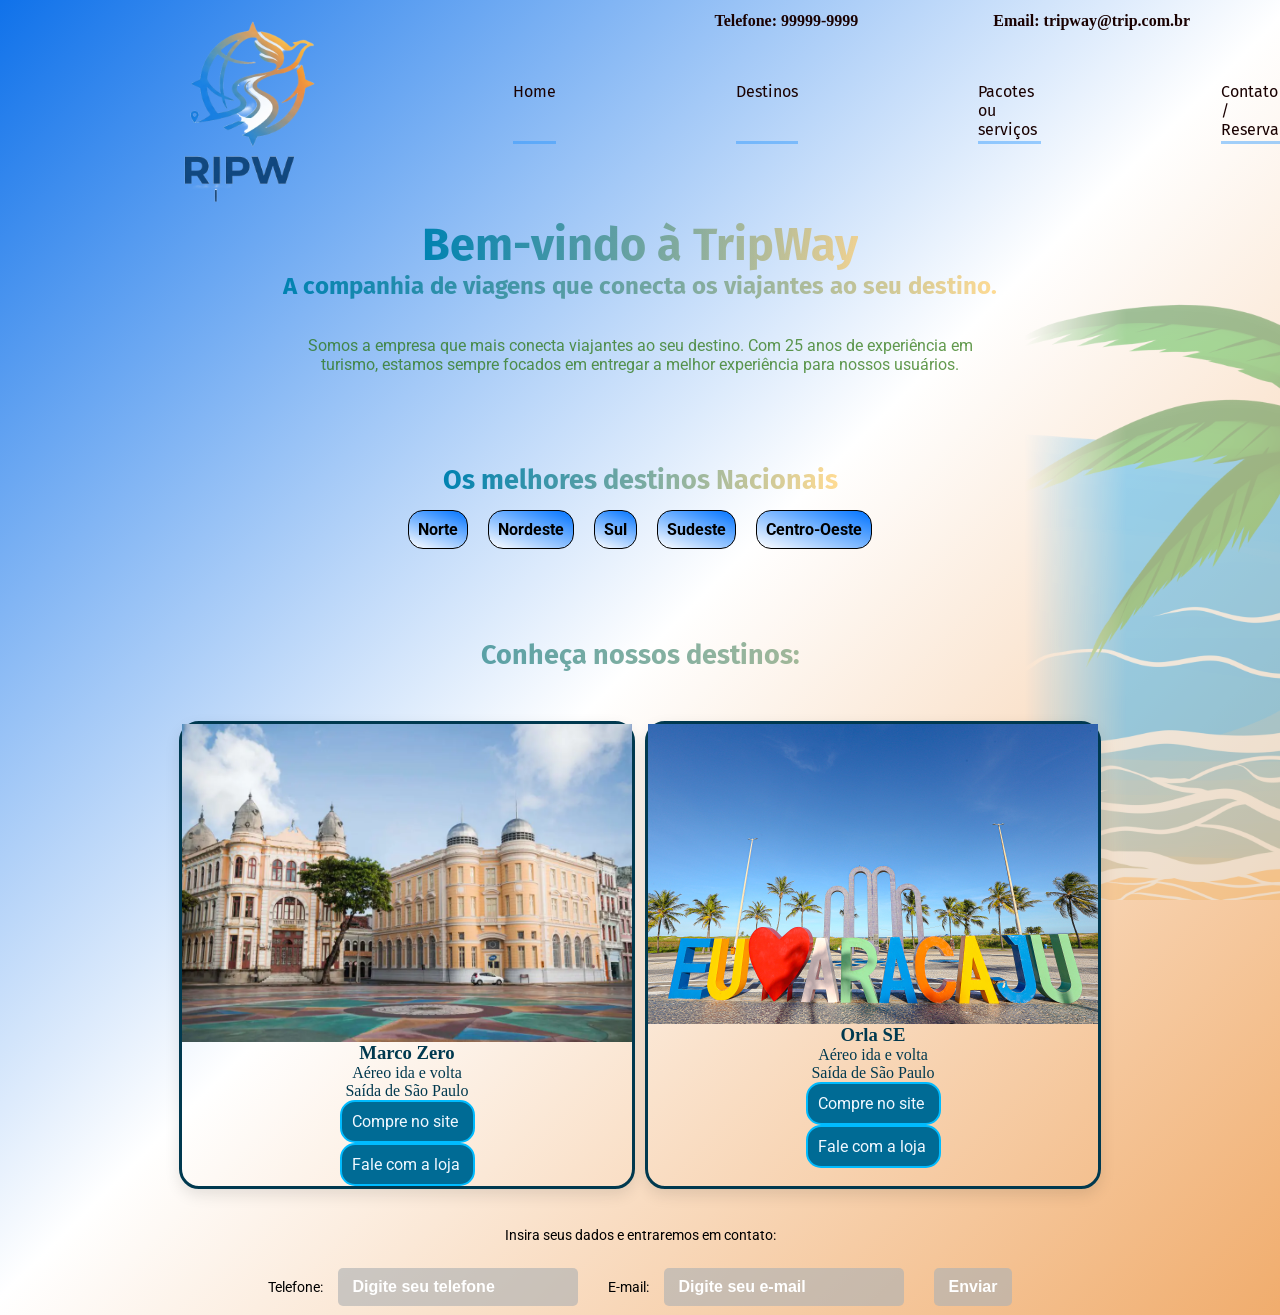
==== commit b5b221ee: "Ajustado direcão img index" ====
--- a/index.html
+++ b/index.html
@@ -56,7 +56,7 @@
             <h2>Conheça nossos destinos:</h2>
             <ul class="container1-img">
                 <li class="container2">
-                    <img class="img-tela-inicial" src="/images/Marcozero.jpg" alt="Foto do Marco Zero">
+                    <img class="img-tela-inicial" src="images/Marcozero.jpg" alt="Foto do Marco Zero">
                     <h3>Marco Zero</h3>
                     <p>Aéreo ida e volta</p>
                     <p>Saída de São Paulo</p>
@@ -66,7 +66,7 @@
                     </ul>
                 </li>
                 <li class="container2">
-                    <img class="img-tela-inicial" src="/images/OrlaSE.jpg" alt="Foto da Orla">
+                    <img class="img-tela-inicial" src="images/OrlaSE.jpg" alt="Foto da Orla">
                     <h3>Orla SE</h3>
                     <p>Aéreo ida e volta</p>
                     <p>Saída de São Paulo</p>
--- a/css/styles.css
+++ b/css/styles.css
@@ -86,10 +86,11 @@
     position: relative;
     display: inline-block;
     color:var(--cor-texto); 
-    overflow: hidden; 
     z-index: 1; 
     transition: color 0.4s ease; 
-    font-size: 2.3vh;
+    font-size:16px;
+    padding-bottom: 2px;
+    flex-wrap: nowrap;
     font-family: var(--fonte-titulo);
     border-bottom: 3px solid #188fff66;
 }
@@ -328,6 +329,11 @@
         flex-wrap: wrap;
         justify-content: center;
     }
+    .link-cabecalho {
+        font-size: 16px; 
+        flex-wrap:  nowrap; 
+        padding-bottom: 2px; 
+    }
 
     .img-cabecalho {
         width: 60%;
